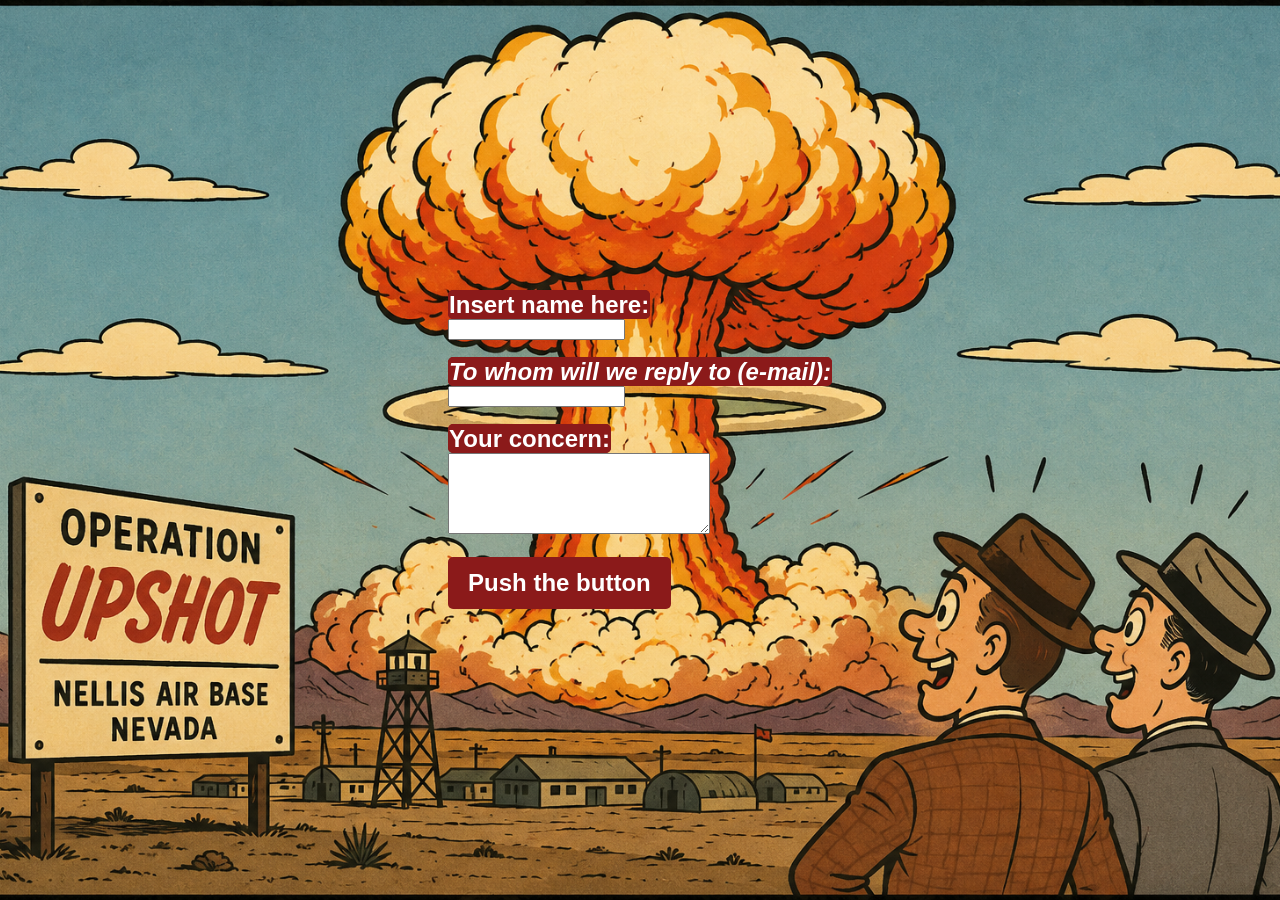
==== contact.html @ e85b0555 "massa ändringar" ====
<!DOCTYPE html>
<html lang="en">
<head>
    <meta charset="UTF-8">
    <meta name="viewport" content="width=device-width, initial-scale=1.0">
    <title>Document</title>
    <link rel="stylesheet" href="CSS/contact.css">
</head>
<body>
    <form action="#" method="post">
        
        <label for="name" class="name"><mark>Insert name here:</mark></label><br>
        <input type="text" id="name" name="name" required><br><br>

        <label for="email" class="email"><mark>To whom will we reply to (e-mail):</mark></label><br>
        <input type="email" id="email" name="email" required><br><br>

        <label for="message" class="message"><mark>Your concern:</mark></label><br>
        <textarea id="message" name="message" rows="5" cols="30" required></textarea><br><br>

       <button type="submit" class="button">Push the button</button>   
    </form>
</body>
</html>
---- CSS/contact.css ----
body {
    background-image: url("../images/Atomic.png");
    background-size: cover;
    background-position: center;
    background-repeat: no-repeat;
    background-attachment: fixed;
    font-family: "Courier New", monospace;
    display: flex;
    justify-content: center;
    align-items: center;
    height: 100vh;
    margin: 0;
    color: white;

}
mark{
    background-color: #8b1a1a;
    border: 1px solid #8b1a1a;
    border-radius: 5px;
    color: white;

}

.name {
    font-size: 24px;
    font-weight: bold;
    font-family: Verdana, Geneva, Tahoma, sans-serif;
    color: white;
    
}

.email {
    font-size: 24px;
    font-weight: bold;
    font-style: italic;
    color: #8b1a1a;
    font-family: Verdana, Geneva, Tahoma, sans-serif;
    color: white;
}

.message {
    font-size: 24px;
    font-weight: bold;
    color: #8b1a1a;
    font-family: Verdana, Geneva, Tahoma, sans-serif;
    color: white;
}

.button {
    background-color: #8b1a1a;
    color: white;
    font-size: 24px;
    font-weight: bold;
    border: none;
    padding: 12px 20px;
    border-radius: 5px;
    cursor: pointer;
    animation: blink 1s infinite;
}

@keyframes blink {
    0%   { opacity: 1; }
    50%  { opacity: 0; }
    100% { opacity: 1; }
}
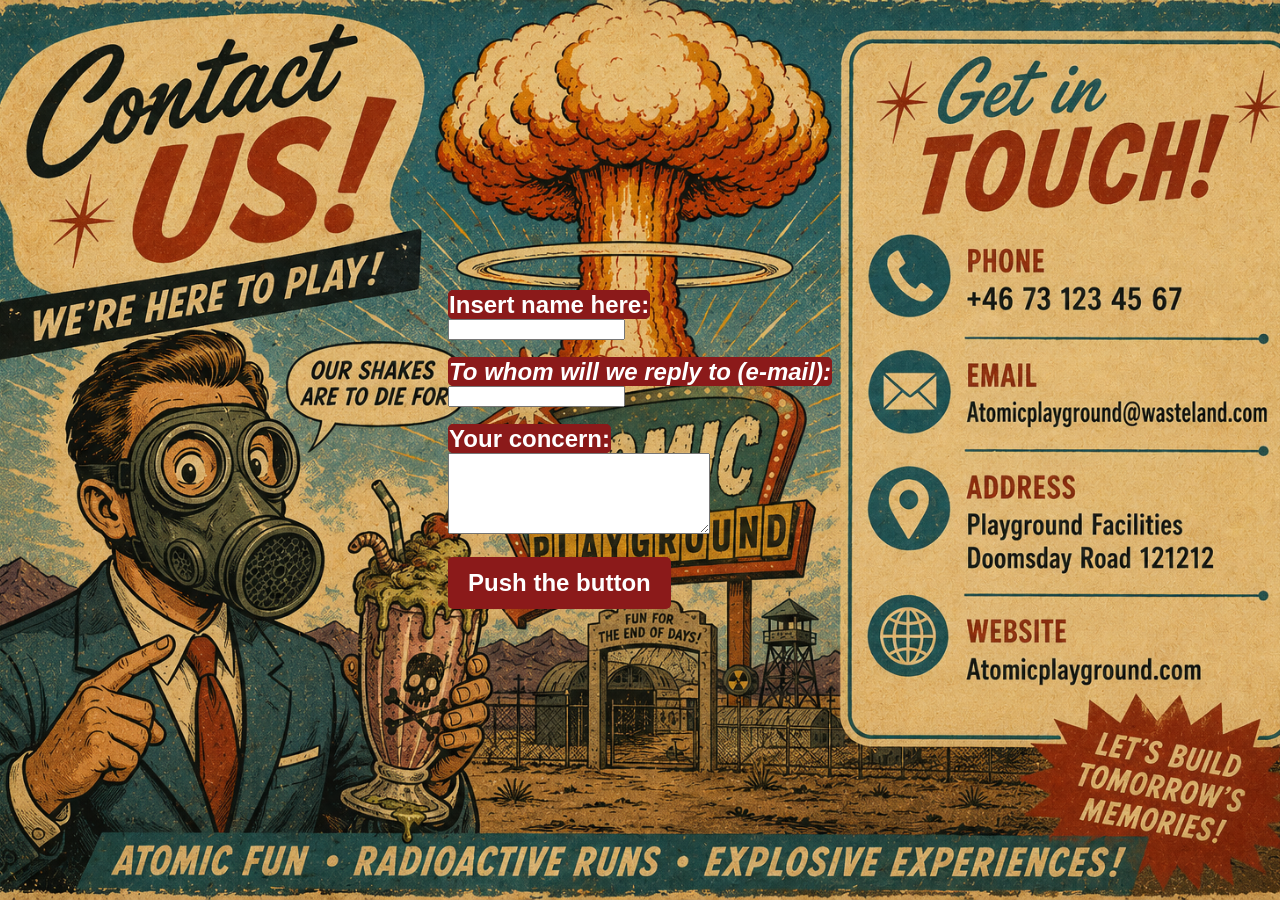
==== commit 8df0fc16: "Ändring 12/05" ====
--- a/contact.html
+++ b/contact.html
@@ -18,7 +18,7 @@
         <label for="message" class="message"><mark>Your concern:</mark></label><br>
         <textarea id="message" name="message" rows="5" cols="30" required></textarea><br><br>
 
-       <button type="submit" class="button">Push the button</button>   
+       <button type="submit" class="button">Push the button</button> 
     </form>
 </body>
 </html>
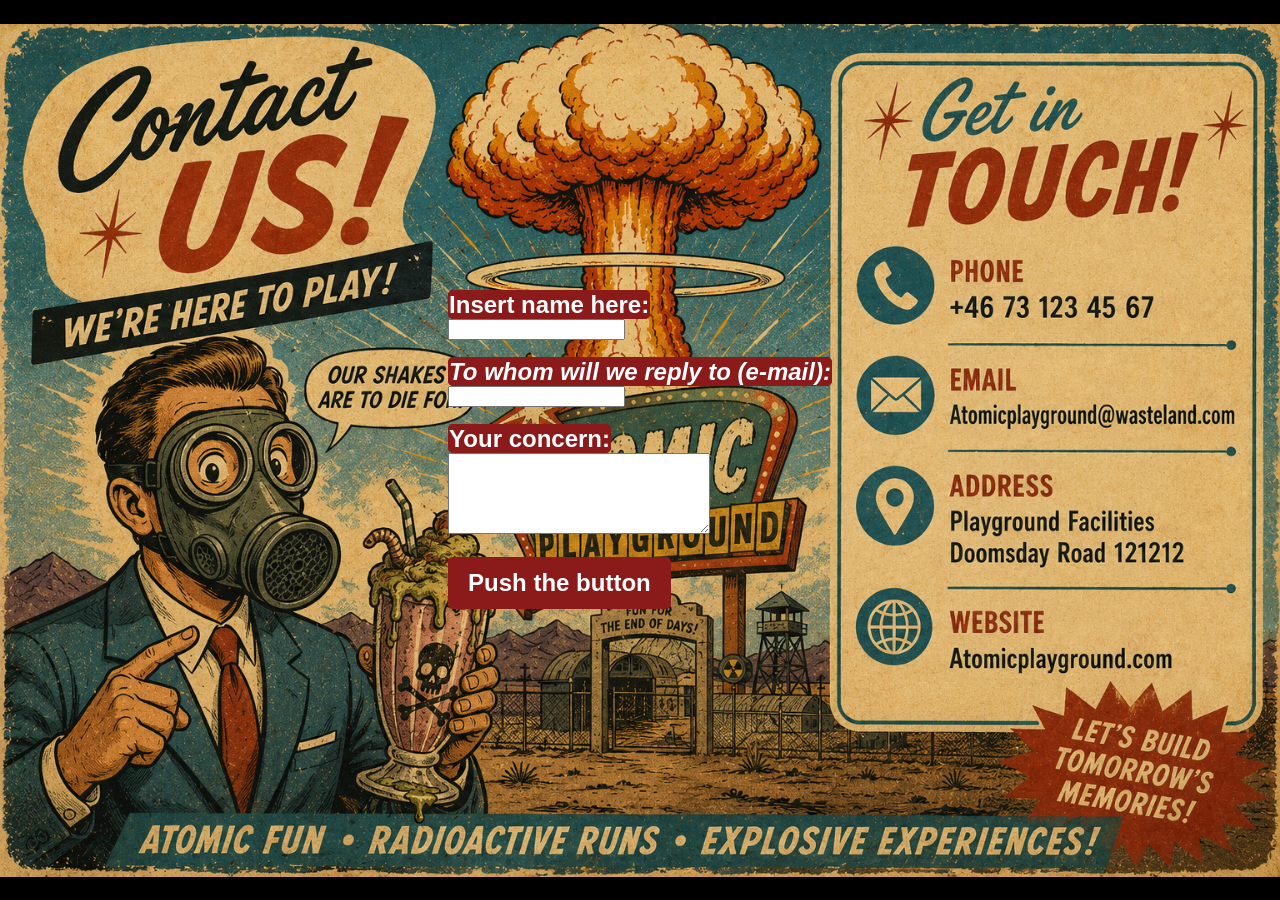
==== commit 5321b68b: "Ändring contact" ====
--- a/contact.html
+++ b/contact.html
@@ -3,7 +3,7 @@
 <head>
     <meta charset="UTF-8">
     <meta name="viewport" content="width=device-width, initial-scale=1.0">
-    <title>Document</title>
+    <title>Contact US</title>
     <link rel="stylesheet" href="CSS/contact.css">
 </head>
 <body>
--- a/CSS/contact.css
+++ b/CSS/contact.css
@@ -1,32 +1,31 @@
 body {
     background-image: url("../images/Atomic.png");
-    background-size: cover;
+    background-size: contain; 
     background-position: center;
     background-repeat: no-repeat;
-    background-attachment: fixed;
-    font-family: "Courier New", monospace;
+    background-color: black;
+    min-height: 100vh;
+    margin: 0;
     display: flex;
     justify-content: center;
     align-items: center;
-    height: 100vh;
-    margin: 0;
+    font-family: "Courier New", monospace;
     color: white;
+}
 
-}
+
 mark{
     background-color: #8b1a1a;
     border: 1px solid #8b1a1a;
     border-radius: 5px;
     color: white;
-
 }
 
 .name {
     font-size: 24px;
     font-weight: bold;
     font-family: Verdana, Geneva, Tahoma, sans-serif;
-    color: white;
-    
+    color: white;    
 }
 
 .email {
@@ -62,4 +61,15 @@
     0%   { opacity: 1; }
     50%  { opacity: 0; }
     100% { opacity: 1; }
+}
+
+@media (max-width: 700px) {
+    body {
+        height: auto;
+    }
+
+@media (max-width: 920px) {
+    body {
+        height: auto;
+    }
 }
